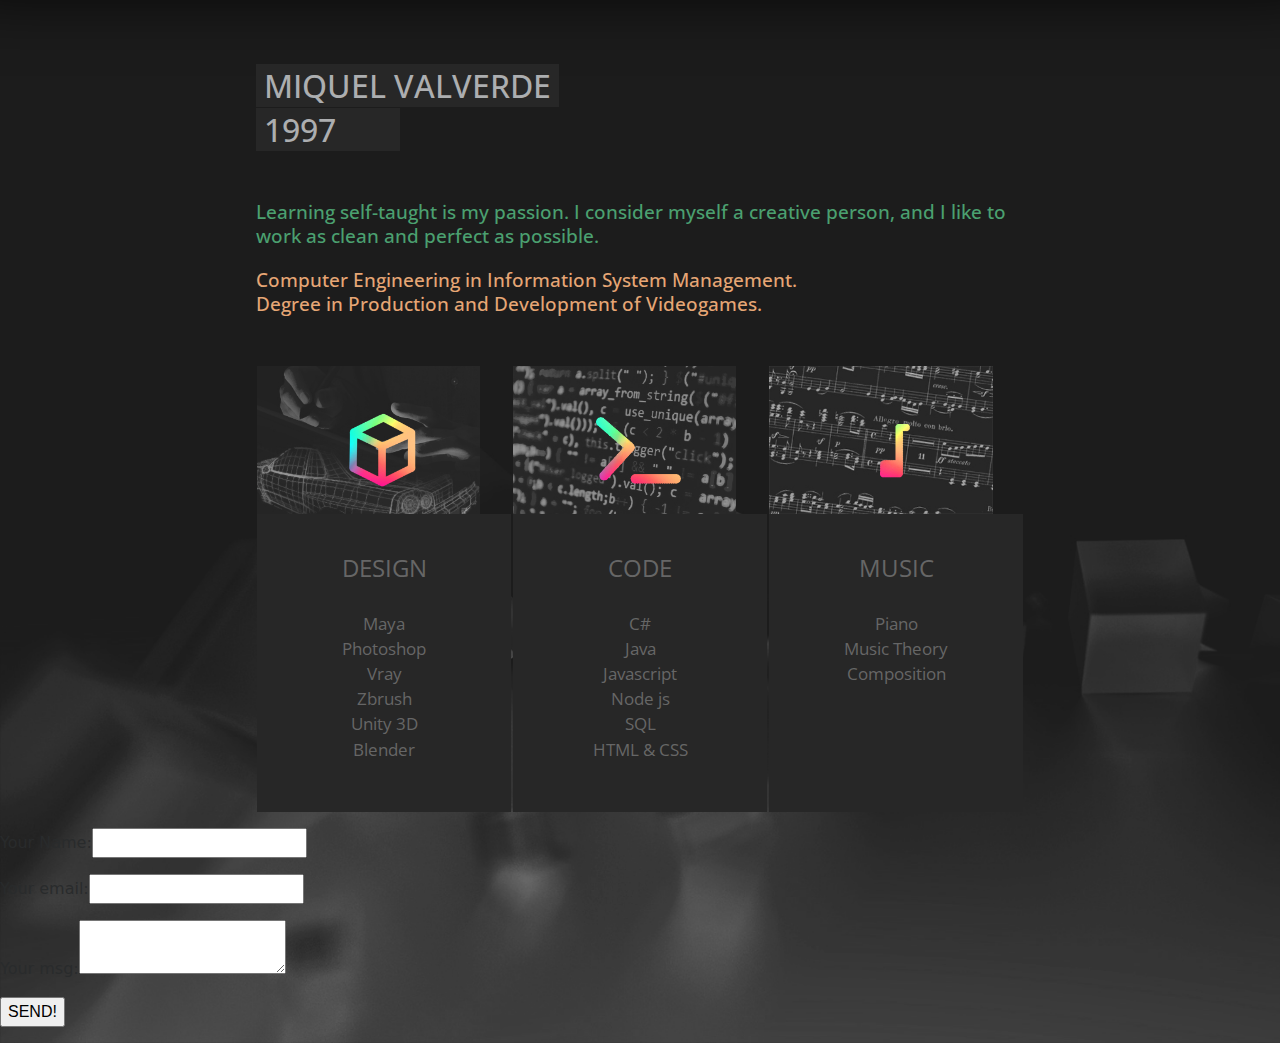
==== index.html @ 0e021feb "v1" ====
<!DOCTYPE html>
<html lang="en">
    <head>
        <meta charset="UTF-8">
        <link href="https://fonts.googleapis.com/css?family=Open+Sans" rel="stylesheet">
        <link rel="stylesheet" type="text/css" href="myCSS/index.css">

        <script src="myJS/index.js" type="text/javascript"></script>

        <meta name="viewport" content="width = device-width, initial-scale = 1.0">
        <link href="css/bootstrap.min.css" rel="stylesheet">
        <script src="js/bootstrap.min.js"></script>

        <div id="crossgrad"></div>

        <title>Miquel Valverde</title>
        <div class="container" style="max-width: 768px; padding-left: 0; margin-top: 60px; color: #acaeb0;">
            <h1><span class="highlighted addspaces" style=" line-height: 125%;  font-size: .8em; font-family: 'Open Sans', sans-serif;"> MIQUEL VALVERDE <br> 1997        </span></h1>
        </div>
        <div class="container" style="max-width: 768px; padding-left: 0; margin-top: 50px; color: #4ba070;">
            <h2 style=" line-height: 125%;  font-size: 1.2em; font-family: 'Open Sans', sans-serif;">Learning self-taught is my passion. I consider myself a creative person, and
                I like to work as clean and perfect as possible.</h2>
        </div>
        <div class="container" style="max-width: 768px; padding-left: 0; margin-top: 20px; color: #e6a675;">
            <h2 style=" line-height: 125%;  font-size: 1.2em; font-family: 'Open Sans', sans-serif;">
                Computer Engineering in Information System Management. </br>
                Degree in Production and Development of Videogames.
            </h2>
        </div>
    </head>
    <body class="p-0 mybg" style="background-color: #464646;" >
        <div class="container" style=" color: #666666; font-size: 1.5em; font-family: 'Open Sans', sans-serif; margin-top: 50px; max-width: 768px">
            <div class="row">
                <div class="col-md-4 col-4 col-sm-4 col-lg-4 col-xl-4 align-self-center p-0">
                    <input type="checkbox" id="design_cb"/>
                    <label for="design_cb" class="design_lbl">
                        <img class="center-block img-fluid side-buffer resp-height"/>
                    </label>
                    <img id="icid" class="center-block img-fluid side-buffer" src="myCSS/myIMG/design_ic2.png" style="position: absolute; top: 0; pointer-events: none;"/>
                    <p id="descriptions" class="text-center side-buffer" style="position: absolute; line-height: normal; color: white; pointer-events: none;">
                        Since I was 12 I always loved design and being creative. That's how I got into the 3D graphics world.
                    </p>
                    <p class="text-center side-buffer top-buffer" style="background-color: #272727;"><br/>DESIGN</p>
                    <p class="text-center top-buffer-fix side-buffer" style="font-size: .7em; background-color: #272727;">
                        </br>
                        Maya</br>
                        Photoshop</br>
                        Vray</br>
                        Zbrush</br>
                        Unity 3D</br>
                        Blender</br>
                        </br></br>
                    </p>
                </div>

                <div class="col-md-4 col-4 col-sm-4 col-lg-4 col-xl-4 align-self-center p-0">
                    <input type="checkbox" id="code_cb"/>
                    <label for="code_cb" class="code_lbl">
                        <img  class="center-block img-fluid side-buffer resp-height"/>
                    </label>
                    <img id="icid" class="center-block img-fluid side-buffer" src="myCSS/myIMG/code_ic2.png" style="position: absolute; top: 0; pointer-events: none;"/>
                    <p id="descriptions" class="text-center side-buffer" style="position: absolute; line-height: normal; color: white; pointer-events: none;">
                        ...Recently 3D graphics wasn't enough to expand my creativity, and I turned to love coding.
                    </p>
                    <p class="text-center side-buffer top-buffer" style="background-color: #272727;"><br/>CODE</p>
                    <p class="text-center top-buffer-fix side-buffer" style="font-size: .7em; background-color: #272727;">
                        </br>
                        C#</br>
                        Java</br>
                        Javascript</br>
                        Node js</br>
                        SQL</br>
                        HTML & CSS</br>
                        </br></br>
                    </p>
                </div>

                <div class="col-md-4 col-4 col-sm-4 col-lg-4 col-xl-4 align-self-center p-0">
                    <input type="checkbox" id="music_cb"/>
                    <label for="music_cb" class="music_lbl">
                        <img  class="center-block img-fluid side-buffer resp-height" />
                    </label>
                    <img id="icid" class="center-block img-fluid side-buffer" src="myCSS/myIMG/music_ic2.png" style="position: absolute; top: 0; pointer-events: none;"/>
                    <p id="descriptions" class="text-center side-buffer " style="position: absolute; line-height: normal; color: white; pointer-events: none;">
                        When I was 10, I studied music theory and I played the piano. I still love it.
                    </p>
                    <p class="text-center side-buffer top-buffer" style="background-color: #272727;"><br/>MUSIC</p>
                    <p class="text-center top-buffer-fix side-buffer" style="font-size: .7em; background-color: #272727;">
                        </br>
                        Piano</br>
                        Music Theory</br>
                        Composition</br>
                        </br>
                        </br>
                        </br>
                        </br></br>
                    </p>
                </div>

            </div>
        </div>
        <div>
            <form action ="myPHP/index.php" method="post" name="mainIndexPHP">
                <p>
                    Your Name:<input name="_name" type="text"/>
                </p>
                <p>
                    Your email:<input name="_email" type="text"/>
                </p>
                <p>
                    Your msg:<textarea name="_msg"></textarea>&nbsp;
                </p>
                <p>
                    <input type="submit" name="_submit" id="_submit" value="SEND!">
                </p>
            </form>
        </div>
    </body>
</html>
---- myCSS/index.css ----
.highlighted{background-color: #272727;}
.addspaces{white-space: pre}
.top-buffer { margin-top:-17px; padding-top: 0; border-top: 0;}
.side-buffer { width: 99%; margin-right: auto; margin-left: auto; display: block;}
.top-buffer-fix {margin-top: -17px;}

.mybg{
    background-size: cover;
    background-image: url("myIMG/mybg.jpg");
}

input[type="checkbox"][id^="music_cb"]{  display: none;  }
input[type="checkbox"][id^="code_cb"]{  display: none;  }
input[type="checkbox"][id^="design_cb"]{  display: none;  }

@-moz-document url-prefix() {
    label.design_lbl img{
        content: url("myIMG/design_bg.jpg");
    }  :checked + label.design_lbl img {
           content: url("myIMG/gradLine_bg.jpg");
       }  :checked ~ #icid {
              display: none;
          }  :hover ~ #icid {
                 animation: popcontent .4s;
             } :checked ~ #descriptions {
                   visibility: visible;
               } #descriptions{
                     visibility: hidden;
                 } #icid{display: none;}
}
@supports (-ms-ime-align:auto) {

    label.design_lbl img{
        content: url("myIMG/design_bg.jpg");
    }  :checked + label.design_lbl img {
           content: url("myIMG/gradLine_bg.jpg");
       }  :checked ~ #icid {
              display: none;
          }  :hover ~ #icid {
                 animation: popcontent .4s;
             } :checked ~ #descriptions {
                   visibility: visible;
               } #descriptions{
                     visibility: hidden;
                 } #icid{display: none;}
}

label.code_lbl img{
    content: url("myIMG/code_bg.jpg");
}  :checked + label.code_lbl img {
       content: url("myIMG/gradLine_bg.jpg");
   }  :checked ~ #icid {
          display: none;
      }  :hover ~ #icid {
             animation: popcontent .4s;
         } :checked ~ #descriptions {
               visibility: visible;
           } #descriptions{
                 visibility: hidden;
             } #icid{transform: scale(.8,.8);}
label.design_lbl img{
    content: url("myIMG/design_bg.jpg");
}  :checked + label.design_lbl img {
       content: url("myIMG/gradLine_bg.jpg");
   }  :checked ~ #icid {
          display: none;
      }  :hover ~ #icid {
             animation: popcontent .4s;
         } :checked ~ #descriptions {
               visibility: visible;
           } #descriptions{
                 visibility: hidden;
             }
label.music_lbl img {
    content: url("myIMG/music_bg.jpg");
}  :checked + label.music_lbl img {
       content: url("myIMG/gradLine_bg.jpg");
   }  :checked ~ #icid {
          display: none;
      }  :hover ~ #icid {
             animation: popcontent .4s;
         } :checked ~ #descriptions {
               visibility: visible;
           } #descriptions{
                 visibility: hidden;
             }

/* xs < 768 */
@media screen and (max-width: 767px) {
    #descriptions {
        font-size: .55em;
        top: 2%;
    }
    .resp-height{
        max-height:150px;
    }
}
/* sm */
@media screen and (min-width: 768px) {
    #descriptions {
        font-size: .8em;
        top: 4%;
    }
    .resp-height{
        max-height:150px;
    }
}
/* md */
@media screen and (min-width: 992px) {
    #descriptions {
        font-size: .8em;
        top: 4%;
    }
    .resp-height{
        max-height:150px;
    }
}
/* lg */
@media screen and (min-width: 1200px) {
    #descriptions {
        font-size: .8em;
        top: 4%;
    }
    .resp-height{
        max-height:150px;
    }
}


@keyframes popcontent {
    0%, 20%, 60%, 100% {
        -webkit-transform: scale(.8);
        transform: scale(.8);
    }
    40% {
        -webkit-transform: scale(1);
        transform: scale(1);
    }
    80% {
        -webkit-transform: scale(.9);
        transform: scale(.9);
    }
}

#crossgrad{
    width: 100%;
    margin-left: auto;
    margin-right: auto;
    height:2px;
    position: relative;
    top: -65px;
    box-shadow: 0 0 75px 50px black;
}
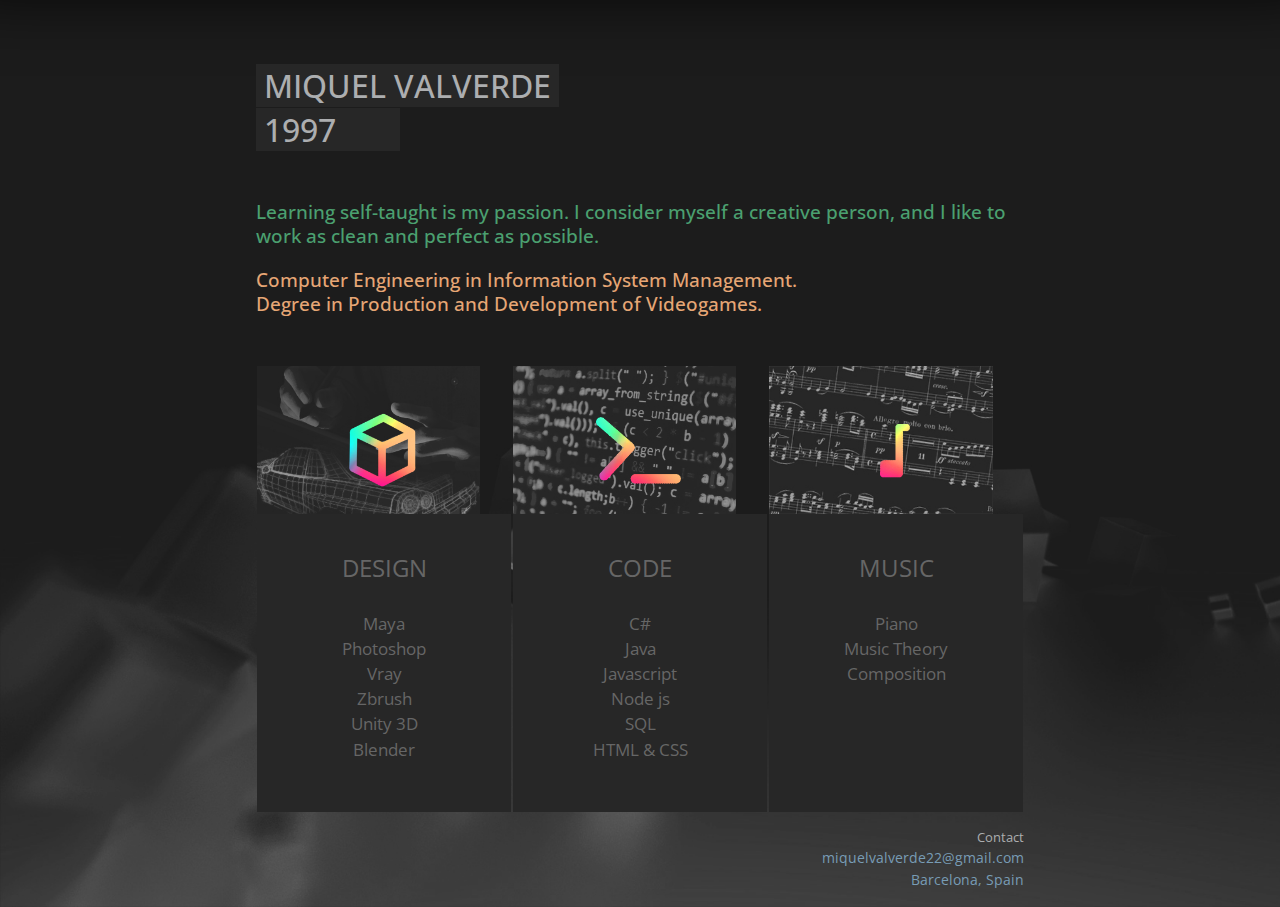
==== commit b6ad6afc: "v2" ====
--- a/index.html
+++ b/index.html
@@ -5,7 +5,7 @@
         <link href="https://fonts.googleapis.com/css?family=Open+Sans" rel="stylesheet">
         <link rel="stylesheet" type="text/css" href="myCSS/index.css">
 
-        <script src="myJS/index.js" type="text/javascript"></script>
+        <script src="myJS/mainIndexJS.js" type="text/javascript"></script>
 
         <meta name="viewport" content="width = device-width, initial-scale = 1.0">
         <link href="css/bootstrap.min.css" rel="stylesheet">
@@ -31,7 +31,7 @@
     <body class="p-0 mybg" style="background-color: #464646;" >
         <div class="container" style=" color: #666666; font-size: 1.5em; font-family: 'Open Sans', sans-serif; margin-top: 50px; max-width: 768px">
             <div class="row">
-                <div class="col-md-4 col-4 col-sm-4 col-lg-4 col-xl-4 align-self-center p-0">
+                <div class="col-md-4 col-4 col-sm-4 col-lg-4 col-xl-4 align-self-center p-0" id="myhov">
                     <input type="checkbox" id="design_cb"/>
                     <label for="design_cb" class="design_lbl">
                         <img class="center-block img-fluid side-buffer resp-height"/>
@@ -53,7 +53,7 @@
                     </p>
                 </div>
 
-                <div class="col-md-4 col-4 col-sm-4 col-lg-4 col-xl-4 align-self-center p-0">
+                <div class="col-md-4 col-4 col-sm-4 col-lg-4 col-xl-4 align-self-center p-0" id="myhov">
                     <input type="checkbox" id="code_cb"/>
                     <label for="code_cb" class="code_lbl">
                         <img  class="center-block img-fluid side-buffer resp-height"/>
@@ -62,7 +62,7 @@
                     <p id="descriptions" class="text-center side-buffer" style="position: absolute; line-height: normal; color: white; pointer-events: none;">
                         ...Recently 3D graphics wasn't enough to expand my creativity, and I turned to love coding.
                     </p>
-                    <p class="text-center side-buffer top-buffer" style="background-color: #272727;"><br/>CODE</p>
+                    <p class="text-center side-buffer top-buffer" style="background-color: #272727;" ><br/>CODE</p>
                     <p class="text-center top-buffer-fix side-buffer" style="font-size: .7em; background-color: #272727;">
                         </br>
                         C#</br>
@@ -75,7 +75,7 @@
                     </p>
                 </div>
 
-                <div class="col-md-4 col-4 col-sm-4 col-lg-4 col-xl-4 align-self-center p-0">
+                <div class="col-md-4 col-4 col-sm-4 col-lg-4 col-xl-4 align-self-center p-0" id="myhov">
                     <input type="checkbox" id="music_cb"/>
                     <label for="music_cb" class="music_lbl">
                         <img  class="center-block img-fluid side-buffer resp-height" />
@@ -96,24 +96,19 @@
                         </br></br>
                     </p>
                 </div>
-
             </div>
         </div>
-        <div>
-            <form action ="myPHP/index.php" method="post" name="mainIndexPHP">
-                <p>
-                    Your Name:<input name="_name" type="text"/>
-                </p>
-                <p>
-                    Your email:<input name="_email" type="text"/>
-                </p>
-                <p>
-                    Your msg:<textarea name="_msg"></textarea>&nbsp;
-                </p>
-                <p>
-                    <input type="submit" name="_submit" id="_submit" value="SEND!">
-                </p>
-            </form>
+
+        <div class="container" style=" font-family: 'Open Sans', sans-serif; max-width: 768px;;
+">
+            <div class="row">
+                <div class="col-md-12 col-12 col-sm-12 col-lg-12 col-xl-12 p-0" id="myhov">
+                    <p class="text-right" style="  font-size: .8em;  margin-bottom: 0px; color: #acaeb0;">Contact</p>
+                    <p class="text-right" style=" font-size: .9em;  color: #789cb5;">miquelvalverde22@gmail.com</br>Barcelona, Spain</p>
+
+                </div>
+            </div>
         </div>
+
     </body>
 </html>--- a/myCSS/index.css
+++ b/myCSS/index.css
@@ -3,10 +3,13 @@
 .top-buffer { margin-top:-17px; padding-top: 0; border-top: 0;}
 .side-buffer { width: 99%; margin-right: auto; margin-left: auto; display: block;}
 .top-buffer-fix {margin-top: -17px;}
+#myhov:hover{filter: brightness(1.1);}
 
 .mybg{
     background-size: cover;
     background-image: url("myIMG/mybg.jpg");
+    /*box-shadow: 0 0 8px 8px #1d1e1f inset;*/
+
 }
 
 input[type="checkbox"][id^="music_cb"]{  display: none;  }
@@ -88,7 +91,7 @@
 /* xs < 768 */
 @media screen and (max-width: 767px) {
     #descriptions {
-        font-size: .55em;
+        font-size: .40em;
         top: 2%;
     }
     .resp-height{
@@ -99,7 +102,7 @@
 @media screen and (min-width: 768px) {
     #descriptions {
         font-size: .8em;
-        top: 4%;
+        top: 0;
     }
     .resp-height{
         max-height:150px;
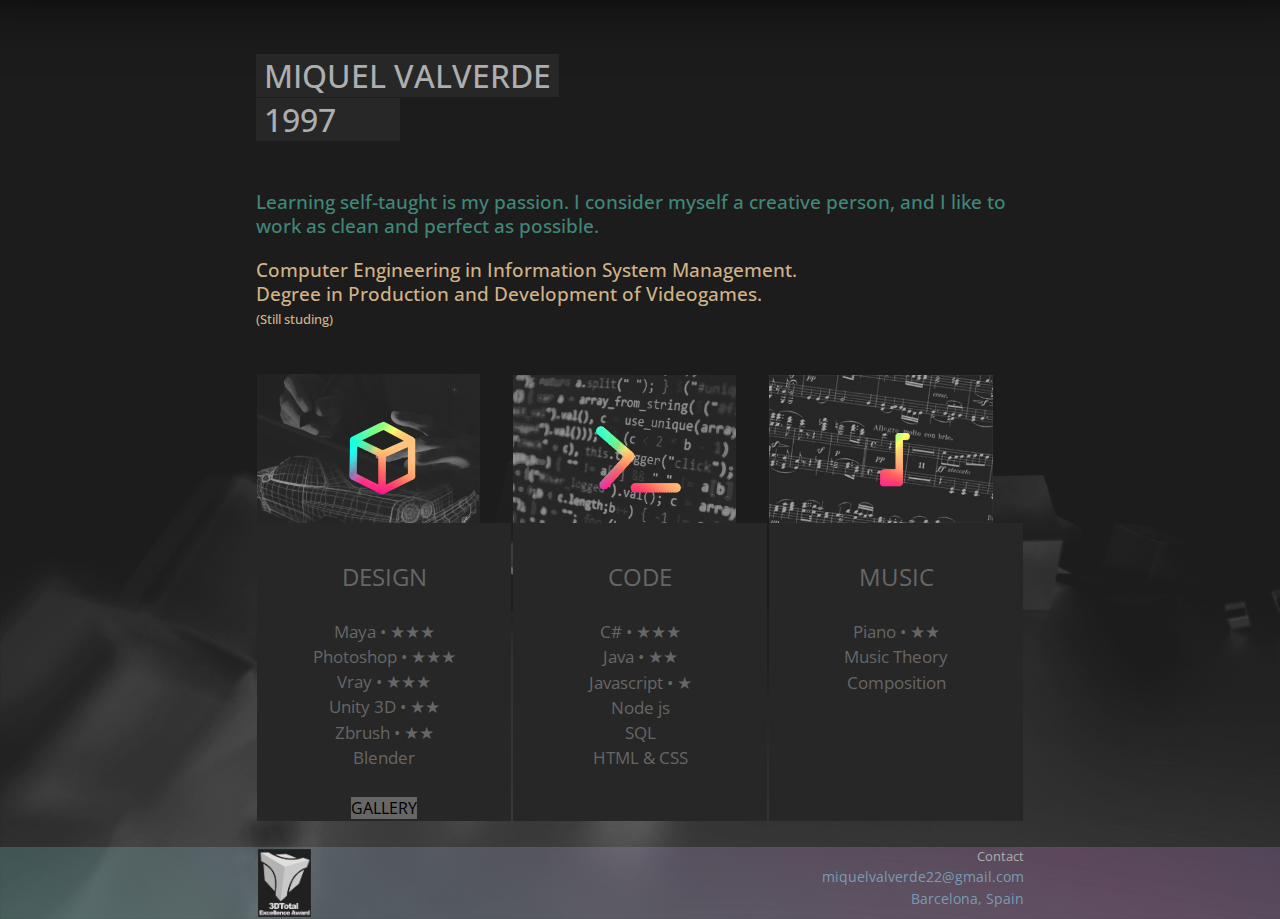
==== commit a74b3eb4: "v3" ====
--- a/index.html
+++ b/index.html
@@ -14,18 +14,21 @@
         <div id="crossgrad"></div>
 
         <title>Miquel Valverde</title>
-        <div class="container" style="max-width: 768px; padding-left: 0; margin-top: 60px; color: #acaeb0;">
+        <div class="container" style="max-width: 768px; padding-left: 0; margin-top: 50px; color: #acaeb0;">
             <h1><span class="highlighted addspaces" style=" line-height: 125%;  font-size: .8em; font-family: 'Open Sans', sans-serif;"> MIQUEL VALVERDE <br> 1997        </span></h1>
         </div>
-        <div class="container" style="max-width: 768px; padding-left: 0; margin-top: 50px; color: #4ba070;">
+        <div class="container" style="max-width: 768px; padding-left: 0; margin-top: 50px; color: #418778;">
             <h2 style=" line-height: 125%;  font-size: 1.2em; font-family: 'Open Sans', sans-serif;">Learning self-taught is my passion. I consider myself a creative person, and
                 I like to work as clean and perfect as possible.</h2>
         </div>
-        <div class="container" style="max-width: 768px; padding-left: 0; margin-top: 20px; color: #e6a675;">
+        <div class="container" style="max-width: 768px; padding-left: 0; margin-top: 20px; color: #d2b288;">
             <h2 style=" line-height: 125%;  font-size: 1.2em; font-family: 'Open Sans', sans-serif;">
                 Computer Engineering in Information System Management. </br>
                 Degree in Production and Development of Videogames.
             </h2>
+            <h3 style=" line-height: 80%;  font-size: .8em; font-family: 'Open Sans', sans-serif;">
+                (Still studing)
+            </h3>
         </div>
     </head>
     <body class="p-0 mybg" style="background-color: #464646;" >
@@ -41,15 +44,17 @@
                         Since I was 12 I always loved design and being creative. That's how I got into the 3D graphics world.
                     </p>
                     <p class="text-center side-buffer top-buffer" style="background-color: #272727;"><br/>DESIGN</p>
-                    <p class="text-center top-buffer-fix side-buffer" style="font-size: .7em; background-color: #272727;">
+                    <p class="text-center top-buffer-fix side-buffer knowledge" style="background-color: #272727;">
                         </br>
-                        Maya</br>
-                        Photoshop</br>
-                        Vray</br>
-                        Zbrush</br>
-                        Unity 3D</br>
+                        Maya &#8226 &#9733&#9733&#9733</br>
+                        Photoshop &#8226 &#9733&#9733&#9733</br>
+                        Vray &#8226 &#9733&#9733&#9733</br>
+                        Unity 3D &#8226 &#9733&#9733</br>
+                        Zbrush &#8226 &#9733&#9733</br>
                         Blender</br>
-                        </br></br>
+                        </br>
+                        <a href="gallery.html" style="font-size: 95%; color: black; background-color: #666666;">GALLERY</a>
+
                     </p>
                 </div>
 
@@ -63,11 +68,11 @@
                         ...Recently 3D graphics wasn't enough to expand my creativity, and I turned to love coding.
                     </p>
                     <p class="text-center side-buffer top-buffer" style="background-color: #272727;" ><br/>CODE</p>
-                    <p class="text-center top-buffer-fix side-buffer" style="font-size: .7em; background-color: #272727;">
+                    <p class="text-center top-buffer-fix side-buffer knowledge" style=" background-color: #272727;">
                         </br>
-                        C#</br>
-                        Java</br>
-                        Javascript</br>
+                        C# &#8226 &#9733&#9733&#9733</br>
+                        Java &#8226 &#9733&#9733</br>
+                        Javascript &#8226 &#9733</br>
                         Node js</br>
                         SQL</br>
                         HTML & CSS</br>
@@ -85,9 +90,9 @@
                         When I was 10, I studied music theory and I played the piano. I still love it.
                     </p>
                     <p class="text-center side-buffer top-buffer" style="background-color: #272727;"><br/>MUSIC</p>
-                    <p class="text-center top-buffer-fix side-buffer" style="font-size: .7em; background-color: #272727;">
+                    <p class="text-center top-buffer-fix side-buffer knowledge" style=" background-color: #272727;">
                         </br>
-                        Piano</br>
+                        Piano &#8226 &#9733&#9733</br>
                         Music Theory</br>
                         Composition</br>
                         </br>
@@ -99,16 +104,16 @@
             </div>
         </div>
 
-        <div class="container" style=" font-family: 'Open Sans', sans-serif; max-width: 768px;;
-">
-            <div class="row">
-                <div class="col-md-12 col-12 col-sm-12 col-lg-12 col-xl-12 p-0" id="myhov">
-                    <p class="text-right" style="  font-size: .8em;  margin-bottom: 0px; color: #acaeb0;">Contact</p>
-                    <p class="text-right" style=" font-size: .9em;  color: #789cb5;">miquelvalverde22@gmail.com</br>Barcelona, Spain</p>
-
+        <div class="container " style=" font-family: 'Open Sans', sans-serif; width: 100%;" id="contactSS">
+            <div class="container " style="max-width: 768px; padding: 0; margin-top: 10px; color: #acaeb0;overflow:auto;">
+                <div  style="float: right;">
+                    <p  style=" font-size: .8em; margin-bottom: 0px;  color: #acaeb0;" class="text-right">Contact</p>
+                    <p  style=" font-size: .9em; margin-bottom: 0px;  color: #789cb5;" class="text-right">miquelvalverde22@gmail.com</br>Barcelona, Spain</p>
                 </div>
+                <a href="https://www.3dtotal.com/galleries/image/Fantasy/6763-sunny-takeoff-by-miquel-valverde-space-rocket-trail-orange-sky" target="_blank">
+                    <img src="myCSS/myIMG/exellenceAwardMiquel.jpg" style="float: left; height: 68px; margin: 2px; filter: contrast(75%);"/>
+                </a>
             </div>
         </div>
-
     </body>
 </html>--- a/myCSS/index.css
+++ b/myCSS/index.css
@@ -5,11 +5,42 @@
 .top-buffer-fix {margin-top: -17px;}
 #myhov:hover{filter: brightness(1.1);}
 
+
+.gal{
+    height: 60px;
+    overflow: hidden;
+}
+
+
 .mybg{
     background-size: cover;
     background-image: url("myIMG/mybg.jpg");
-    /*box-shadow: 0 0 8px 8px #1d1e1f inset;*/
-
+}
+
+#contactSS{
+    /*background: -webkit-linear-gradient(45deg,rgba(255, 0, 234, 0.07),rgba(90, 169, 212, 0.08));*/
+    background: linear-gradient(45deg, rgba(78, 198, 166, 0.3), rgba(209, 127, 210, 0.25),rgba(26, 178, 234, 0.2));
+    background-size: 200% 600%;
+
+    -webkit-animation: contactGrad 5s ease infinite;
+    -moz-animation: contactGrad 5s ease infinite;
+    animation: contactGrad 5s ease infinite;
+}
+
+@-webkit-keyframes contactGrad {
+    0%{background-position:0% 50%}
+    50%{background-position:100% 50%}
+    100%{background-position:0% 50%}
+}
+@-moz-keyframes contactGrad {
+    0%{background-position:0% 50%}
+    50%{background-position:100% 50%}
+    100%{background-position:0% 50%}
+}
+@keyframes contactGrad {
+    0%{background-position:0% 50%}
+    50%{background-position:100% 50%}
+    100%{background-position:0% 50%}
 }
 
 input[type="checkbox"][id^="music_cb"]{  display: none;  }
@@ -52,6 +83,7 @@
     content: url("myIMG/code_bg.jpg");
 }  :checked + label.code_lbl img {
        content: url("myIMG/gradLine_bg.jpg");
+       filter: contrast(1.2);
    }  :checked ~ #icid {
           display: none;
       }  :hover ~ #icid {
@@ -65,6 +97,7 @@
     content: url("myIMG/design_bg.jpg");
 }  :checked + label.design_lbl img {
        content: url("myIMG/gradLine_bg.jpg");
+       filter: contrast(1.2);
    }  :checked ~ #icid {
           display: none;
       }  :hover ~ #icid {
@@ -78,6 +111,7 @@
     content: url("myIMG/music_bg.jpg");
 }  :checked + label.music_lbl img {
        content: url("myIMG/gradLine_bg.jpg");
+       filter: contrast(1.2);
    }  :checked ~ #icid {
           display: none;
       }  :hover ~ #icid {
@@ -97,35 +131,47 @@
     .resp-height{
         max-height:150px;
     }
+    .knowledge{
+        font-size: .5em;
+    }
 }
 /* sm */
 @media screen and (min-width: 768px) {
     #descriptions {
-        font-size: .8em;
+        font-size: .75em;
         top: 0;
     }
     .resp-height{
         max-height:150px;
+    }
+    .knowledge{
+        font-size: .6em;
     }
 }
 /* md */
 @media screen and (min-width: 992px) {
     #descriptions {
-        font-size: .8em;
+        font-size: .75em;
         top: 4%;
     }
     .resp-height{
         max-height:150px;
+    }
+    .knowledge{
+        font-size: .7em;
     }
 }
 /* lg */
 @media screen and (min-width: 1200px) {
     #descriptions {
-        font-size: .8em;
+        font-size: .7em;
         top: 4%;
     }
     .resp-height{
         max-height:150px;
+    }
+    .knowledge{
+        font-size: .7em;
     }
 }
 
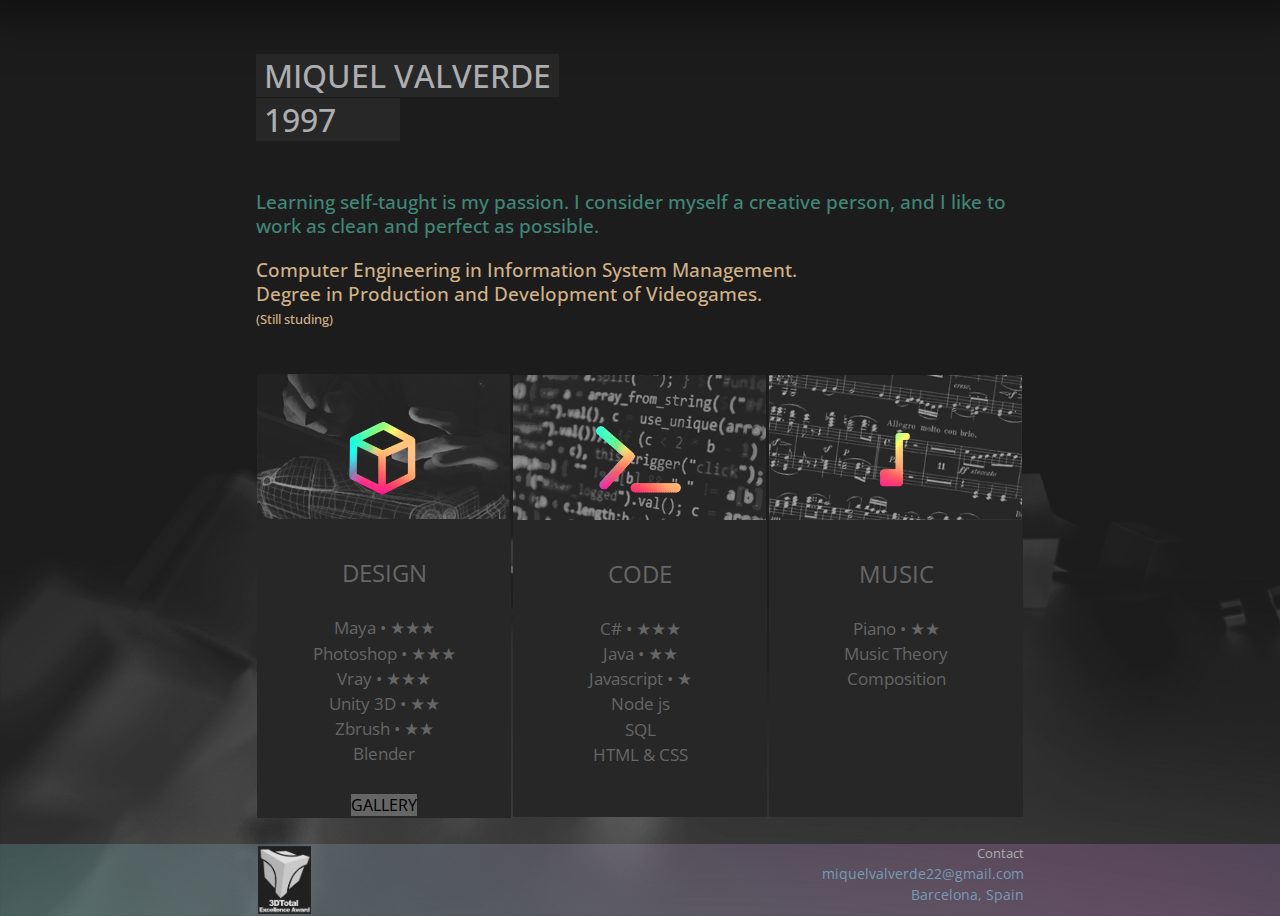
==== commit 80924cb7: "v4" ====
--- a/index.html
+++ b/index.html
@@ -4,6 +4,7 @@
         <meta charset="UTF-8">
         <link href="https://fonts.googleapis.com/css?family=Open+Sans" rel="stylesheet">
         <link rel="stylesheet" type="text/css" href="myCSS/index.css">
+        <link rel="stylesheet" type="text/css" href="myCSS/gallery.css">
 
         <script src="myJS/mainIndexJS.js" type="text/javascript"></script>
 
@@ -36,8 +37,8 @@
             <div class="row">
                 <div class="col-md-4 col-4 col-sm-4 col-lg-4 col-xl-4 align-self-center p-0" id="myhov">
                     <input type="checkbox" id="design_cb"/>
-                    <label for="design_cb" class="design_lbl">
-                        <img class="center-block img-fluid side-buffer resp-height"/>
+                    <label for="design_cb" class="design_lbl gal-buffer-ind gal-crop-ind">
+                        <img class="center-block img-fluid gal-buffer-ind" src="" style="padding: 100%; padding-bottom: 0; margin-bottom: -39.25%; border-bottom: 0;"/>
                     </label>
                     <img id="icid" class="center-block img-fluid side-buffer" src="myCSS/myIMG/design_ic2.png" style="position: absolute; top: 0; pointer-events: none;"/>
                     <p id="descriptions" class="text-center side-buffer" style="position: absolute; line-height: normal; color: white; pointer-events: none;">
@@ -58,10 +59,10 @@
                     </p>
                 </div>
 
-                <div class="col-md-4 col-4 col-sm-4 col-lg-4 col-xl-4 align-self-center p-0" id="myhov">
+                <div class="col-md-4 col-4 col-sm-4 col-lg-4 col-xl-4 align-self-center p-0" id="myhov" >
                     <input type="checkbox" id="code_cb"/>
-                    <label for="code_cb" class="code_lbl">
-                        <img  class="center-block img-fluid side-buffer resp-height"/>
+                    <label for="code_cb" class="code_lbl gal-buffer-ind gal-crop-ind">
+                        <img class="center-block img-fluid gal-buffer-ind" src="" style="padding: 100%; padding-bottom: 0; margin-bottom: -39.25%; border-bottom: 0;"/>
                     </label>
                     <img id="icid" class="center-block img-fluid side-buffer" src="myCSS/myIMG/code_ic2.png" style="position: absolute; top: 0; pointer-events: none;"/>
                     <p id="descriptions" class="text-center side-buffer" style="position: absolute; line-height: normal; color: white; pointer-events: none;">
@@ -82,8 +83,8 @@
 
                 <div class="col-md-4 col-4 col-sm-4 col-lg-4 col-xl-4 align-self-center p-0" id="myhov">
                     <input type="checkbox" id="music_cb"/>
-                    <label for="music_cb" class="music_lbl">
-                        <img  class="center-block img-fluid side-buffer resp-height" />
+                    <label for="music_cb" class="music_lbl gal-buffer-ind gal-crop-ind">
+                        <img class="center-block img-fluid gal-buffer-ind" src="" style="padding: 100%; padding-bottom: 0; margin-bottom: -39.25%; border-bottom: 0;"/>
                     </label>
                     <img id="icid" class="center-block img-fluid side-buffer" src="myCSS/myIMG/music_ic2.png" style="position: absolute; top: 0; pointer-events: none;"/>
                     <p id="descriptions" class="text-center side-buffer " style="position: absolute; line-height: normal; color: white; pointer-events: none;">
--- a/myCSS/index.css
+++ b/myCSS/index.css
@@ -47,43 +47,23 @@
 input[type="checkbox"][id^="code_cb"]{  display: none;  }
 input[type="checkbox"][id^="design_cb"]{  display: none;  }
 
-@-moz-document url-prefix() {
-    label.design_lbl img{
-        content: url("myIMG/design_bg.jpg");
-    }  :checked + label.design_lbl img {
-           content: url("myIMG/gradLine_bg.jpg");
-       }  :checked ~ #icid {
-              display: none;
-          }  :hover ~ #icid {
-                 animation: popcontent .4s;
-             } :checked ~ #descriptions {
-                   visibility: visible;
-               } #descriptions{
-                     visibility: hidden;
-                 } #icid{display: none;}
-}
-@supports (-ms-ime-align:auto) {
 
-    label.design_lbl img{
-        content: url("myIMG/design_bg.jpg");
-    }  :checked + label.design_lbl img {
-           content: url("myIMG/gradLine_bg.jpg");
-       }  :checked ~ #icid {
-              display: none;
-          }  :hover ~ #icid {
-                 animation: popcontent .4s;
-             } :checked ~ #descriptions {
-                   visibility: visible;
-               } #descriptions{
-                     visibility: hidden;
-                 } #icid{display: none;}
-}
+.gal-buffer-ind { width: 99%;  margin-right: auto; margin-left: auto; display: block; max-height: 171px;}
+.gal-crop-ind { overflow: hidden; }
 
 label.code_lbl img{
-    content: url("myIMG/code_bg.jpg");
+   background: url("myIMG/code_bg.jpg");
+   background-size: 50%;
+    background-repeat: no-repeat;
+    height: 50px;
+
 }  :checked + label.code_lbl img {
-       content: url("myIMG/gradLine_bg.jpg");
+       background: url("myIMG/gradLine_bg.jpg");
+       background-size: 50%;
+       background-repeat: no-repeat;
        filter: contrast(1.2);
+       height: 50px;
+
    }  :checked ~ #icid {
           display: none;
       }  :hover ~ #icid {
@@ -94,10 +74,18 @@
                  visibility: hidden;
              } #icid{transform: scale(.8,.8);}
 label.design_lbl img{
-    content: url("myIMG/design_bg.jpg");
+    background: url("myIMG/design_bg.jpg");
+    background-size: 50%;
+    background-repeat: no-repeat;
+    height: 50px;
+
 }  :checked + label.design_lbl img {
-       content: url("myIMG/gradLine_bg.jpg");
+       background: url("myIMG/gradLine_bg.jpg");
+       background-size: 50%;
+       background-repeat: no-repeat;
        filter: contrast(1.2);
+       height: 50px;
+
    }  :checked ~ #icid {
           display: none;
       }  :hover ~ #icid {
@@ -108,10 +96,18 @@
                  visibility: hidden;
              }
 label.music_lbl img {
-    content: url("myIMG/music_bg.jpg");
+    background: url("myIMG/music_bg.jpg");
+    background-size: 50%;
+    background-repeat: no-repeat;
+    height: 50px;
+
 }  :checked + label.music_lbl img {
-       content: url("myIMG/gradLine_bg.jpg");
+       background: url("myIMG/gradLine_bg.jpg");
+       background-size: 50%;
+       background-repeat: no-repeat;
        filter: contrast(1.2);
+       height: 50px;
+
    }  :checked ~ #icid {
           display: none;
       }  :hover ~ #icid {
--- a/myCSS/gallery.css
+++ b/myCSS/gallery.css
@@ -0,0 +1,82 @@
+
+img {  cursor: zoom-in;  }
+
+.gal-buffer { width: 99%; margin-right: auto; margin-left: auto; display: block; }
+.gal-crop{  height: 100px;  overflow: hidden; }
+
+
+.button {
+    font-size: 1em;
+    padding: 10px;
+    color: #fff;
+    text-decoration: none;
+    cursor: pointer;
+    transition: all 0.3s ease-out;
+}
+.button:hover {
+    background: #06D85F;
+}
+.overlay {
+    position: fixed;
+    top: 0;
+    bottom: 0;
+    left: 0;
+    right: 0;
+    background: rgba(0, 0, 0, 0.7);
+    transition: opacity 500ms;
+    visibility: hidden;
+    opacity: 0;
+}
+.overlay:target {
+    visibility: visible;
+    opacity: 1;
+}
+.popup {
+    margin: 50px auto;
+    padding: 10px;
+    background: rgba(0,0,0,.5);
+    border-radius: 4px;
+    width: 50%;
+    transition: all 5s ease-in-out;
+}
+.popup h2 {
+    margin-top: 0;
+    color: #333;
+    font-family: Tahoma, Arial, sans-serif;
+}
+.popup .close {
+    position: absolute;
+    top: 20px;
+    right: 30px;
+    transition: all 200ms;
+    font-size: 30px;
+    font-weight: bold;
+    text-decoration: none;
+    color: #333;
+}
+.popup {
+  /*  margin: 70px auto;
+    padding: 20px;
+    border-radius: 5px;
+    width: 30%;
+    position: relative;
+    transition: all 5s ease-in-out;
+    background-color: rgba(0,0,0,.5);*/
+}
+.popup .close {
+    /*position: absolute;
+    top: 20px;
+    right: 30px;
+    transition: all 200ms;
+    font-size: 30px;
+    font-weight: bold;
+    text-decoration: none;
+    color: #333;*/
+}
+.popup .close:hover {
+    color: orange;
+}
+.popup .content {
+    max-height: 30%;
+    overflow: auto;
+}
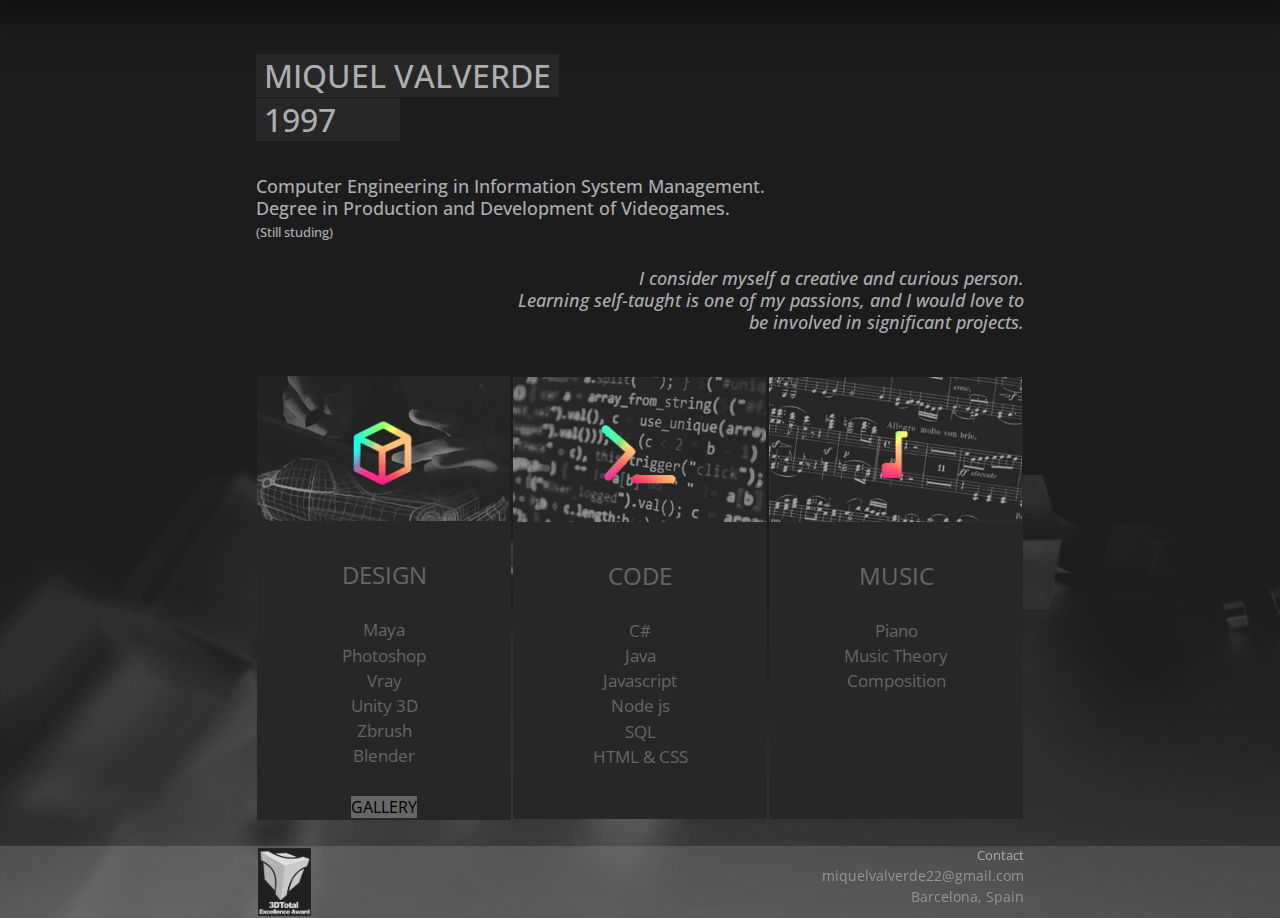
==== commit 38068534: "v5" ====
--- a/index.html
+++ b/index.html
@@ -2,7 +2,7 @@
 <html lang="en">
     <head>
         <meta charset="UTF-8">
-        <link href="https://fonts.googleapis.com/css?family=Open+Sans" rel="stylesheet">
+        <link href="https://fonts.googleapis.com/css?family=Open+Sans:300|Roboto" rel="stylesheet">
         <link rel="stylesheet" type="text/css" href="myCSS/index.css">
         <link rel="stylesheet" type="text/css" href="myCSS/gallery.css">
 
@@ -15,43 +15,52 @@
         <div id="crossgrad"></div>
 
         <title>Miquel Valverde</title>
+
         <div class="container" style="max-width: 768px; padding-left: 0; margin-top: 50px; color: #acaeb0;">
-            <h1><span class="highlighted addspaces" style=" line-height: 125%;  font-size: .8em; font-family: 'Open Sans', sans-serif;"> MIQUEL VALVERDE <br> 1997        </span></h1>
+            <h1><span class="highlighted addspaces" style=" line-height: 125%;  font-size: .8em; font-family: 'Open Sans', sans-serif; "> MIQUEL VALVERDE <br> 1997        </span></h1>
         </div>
-        <div class="container" style="max-width: 768px; padding-left: 0; margin-top: 50px; color: #418778;">
-            <h2 style=" line-height: 125%;  font-size: 1.2em; font-family: 'Open Sans', sans-serif;">Learning self-taught is my passion. I consider myself a creative person, and
-                I like to work as clean and perfect as possible.</h2>
-        </div>
-        <div class="container" style="max-width: 768px; padding-left: 0; margin-top: 20px; color: #d2b288;">
-            <h2 style=" line-height: 125%;  font-size: 1.2em; font-family: 'Open Sans', sans-serif;">
-                Computer Engineering in Information System Management. </br>
-                Degree in Production and Development of Videogames.
-            </h2>
-            <h3 style=" line-height: 80%;  font-size: .8em; font-family: 'Open Sans', sans-serif;">
-                (Still studing)
-            </h3>
+
+        <div class="container" style="margin-top: 35px; max-width: 768px; color: #acaeb0;">
+            <div class="row">
+                <div class="col-md-8  col-sm-8 col-lg-8 col-xl-8 p-0" style="">
+                    <h2 style=" line-height: 125%;  font-size: 1.1em; font-family: 'Open Sans', sans-serif;">
+                        Computer Engineering in Information System Management. </br>
+                        Degree in Production and Development of Videogames.
+                    </h2>
+                    <h3 style=" line-height: 80%;  font-size: .8em; font-family: 'Open Sans', sans-serif; margin-bottom: 30px;">
+                        (Still studing)
+                    </h3>
+                </div>
+                <div class="col-md-4  col-sm-4 col-lg-4 col-xl-4 p-0"></div>
+                <div class="col-md-4  col-sm-4 col-lg-4 col-xl-4 p-0"></div>
+                <div class="col-md-8  col-sm-8 col-lg-8 col-xl-8 p-0" style="text-align: right;">
+                    <h2 style="text-align: right; line-height: 125%;  font-size: 1.1em; font-family: 'Open Sans', sans-serif; font-style: italic;">I consider myself a creative and curious person.<br/>
+                        Learning self-taught is one of my passions,
+                        and I would love to be involved in significant projects.</h2>
+                </div>
+            </div>
         </div>
     </head>
     <body class="p-0 mybg" style="background-color: #464646;" >
-        <div class="container" style=" color: #666666; font-size: 1.5em; font-family: 'Open Sans', sans-serif; margin-top: 50px; max-width: 768px">
+        <div class="container" style=" color: #666666; font-size: 1.5em; font-family: 'Open Sans', sans-serif; margin-top: 35px; max-width: 768px">
             <div class="row">
                 <div class="col-md-4 col-4 col-sm-4 col-lg-4 col-xl-4 align-self-center p-0" id="myhov">
                     <input type="checkbox" id="design_cb"/>
                     <label for="design_cb" class="design_lbl gal-buffer-ind gal-crop-ind">
                         <img class="center-block img-fluid gal-buffer-ind" src="" style="padding: 100%; padding-bottom: 0; margin-bottom: -39.25%; border-bottom: 0;"/>
                     </label>
-                    <img id="icid" class="center-block img-fluid side-buffer" src="myCSS/myIMG/design_ic2.png" style="position: absolute; top: 0; pointer-events: none;"/>
+                    <img id="icid" class="center-block img-fluid side-buffer" src="myCSS/myIMG/design_ic2.png" style="position: absolute; transform: scale(.7) translateY(-10px); top: 0; pointer-events: none;"/>
                     <p id="descriptions" class="text-center side-buffer" style="position: absolute; line-height: normal; color: white; pointer-events: none;">
                         Since I was 12 I always loved design and being creative. That's how I got into the 3D graphics world.
                     </p>
                     <p class="text-center side-buffer top-buffer" style="background-color: #272727;"><br/>DESIGN</p>
                     <p class="text-center top-buffer-fix side-buffer knowledge" style="background-color: #272727;">
                         </br>
-                        Maya &#8226 &#9733&#9733&#9733</br>
-                        Photoshop &#8226 &#9733&#9733&#9733</br>
-                        Vray &#8226 &#9733&#9733&#9733</br>
-                        Unity 3D &#8226 &#9733&#9733</br>
-                        Zbrush &#8226 &#9733&#9733</br>
+                        Maya</br>
+                        Photoshop</br>
+                        Vray</br>
+                        Unity 3D </br>
+                        Zbrush</br>
                         Blender</br>
                         </br>
                         <a href="gallery.html" style="font-size: 95%; color: black; background-color: #666666;">GALLERY</a>
@@ -64,16 +73,16 @@
                     <label for="code_cb" class="code_lbl gal-buffer-ind gal-crop-ind">
                         <img class="center-block img-fluid gal-buffer-ind" src="" style="padding: 100%; padding-bottom: 0; margin-bottom: -39.25%; border-bottom: 0;"/>
                     </label>
-                    <img id="icid" class="center-block img-fluid side-buffer" src="myCSS/myIMG/code_ic2.png" style="position: absolute; top: 0; pointer-events: none;"/>
+                    <img id="icid" class="center-block img-fluid side-buffer" src="myCSS/myIMG/code_ic2.png" style="position: absolute; transform: scale(.7) translateY(-10px); top: 0; pointer-events: none;"/>
                     <p id="descriptions" class="text-center side-buffer" style="position: absolute; line-height: normal; color: white; pointer-events: none;">
                         ...Recently 3D graphics wasn't enough to expand my creativity, and I turned to love coding.
                     </p>
                     <p class="text-center side-buffer top-buffer" style="background-color: #272727;" ><br/>CODE</p>
                     <p class="text-center top-buffer-fix side-buffer knowledge" style=" background-color: #272727;">
                         </br>
-                        C# &#8226 &#9733&#9733&#9733</br>
-                        Java &#8226 &#9733&#9733</br>
-                        Javascript &#8226 &#9733</br>
+                        C#</br>
+                        Java</br>
+                        Javascript</br>
                         Node js</br>
                         SQL</br>
                         HTML & CSS</br>
@@ -86,14 +95,14 @@
                     <label for="music_cb" class="music_lbl gal-buffer-ind gal-crop-ind">
                         <img class="center-block img-fluid gal-buffer-ind" src="" style="padding: 100%; padding-bottom: 0; margin-bottom: -39.25%; border-bottom: 0;"/>
                     </label>
-                    <img id="icid" class="center-block img-fluid side-buffer" src="myCSS/myIMG/music_ic2.png" style="position: absolute; top: 0; pointer-events: none;"/>
+                    <img id="icid" class="center-block img-fluid side-buffer" src="myCSS/myIMG/music_ic2.png" style="position: absolute; transform: scale(.7) translateY(-10px); top: 0; pointer-events: none;"/>
                     <p id="descriptions" class="text-center side-buffer " style="position: absolute; line-height: normal; color: white; pointer-events: none;">
                         When I was 10, I studied music theory and I played the piano. I still love it.
                     </p>
                     <p class="text-center side-buffer top-buffer" style="background-color: #272727;"><br/>MUSIC</p>
                     <p class="text-center top-buffer-fix side-buffer knowledge" style=" background-color: #272727;">
                         </br>
-                        Piano &#8226 &#9733&#9733</br>
+                        Piano</br>
                         Music Theory</br>
                         Composition</br>
                         </br>
--- a/myCSS/index.css
+++ b/myCSS/index.css
@@ -18,13 +18,14 @@
 }
 
 #contactSS{
-    /*background: -webkit-linear-gradient(45deg,rgba(255, 0, 234, 0.07),rgba(90, 169, 212, 0.08));*/
     background: linear-gradient(45deg, rgba(78, 198, 166, 0.3), rgba(209, 127, 210, 0.25),rgba(26, 178, 234, 0.2));
     background-size: 200% 600%;
 
     -webkit-animation: contactGrad 5s ease infinite;
     -moz-animation: contactGrad 5s ease infinite;
     animation: contactGrad 5s ease infinite;
+
+    filter: saturate(0);
 }
 
 @-webkit-keyframes contactGrad {
@@ -173,17 +174,18 @@
 
 
 @keyframes popcontent {
+
     0%, 20%, 60%, 100% {
-        -webkit-transform: scale(.8);
-        transform: scale(.8);
+        -webkit-transform: scale(.7)translateY(-10px);
+        transform: scale(.7)translateY(-10px);
     }
     40% {
-        -webkit-transform: scale(1);
-        transform: scale(1);
+        -webkit-transform: scale(1)translateY(-10px);
+        transform: scale(1)translateY(-10px);
     }
     80% {
-        -webkit-transform: scale(.9);
-        transform: scale(.9);
+        -webkit-transform: scale(.9)translateY(-10px);
+        transform: scale(.9)translateY(-10px);
     }
 }
 
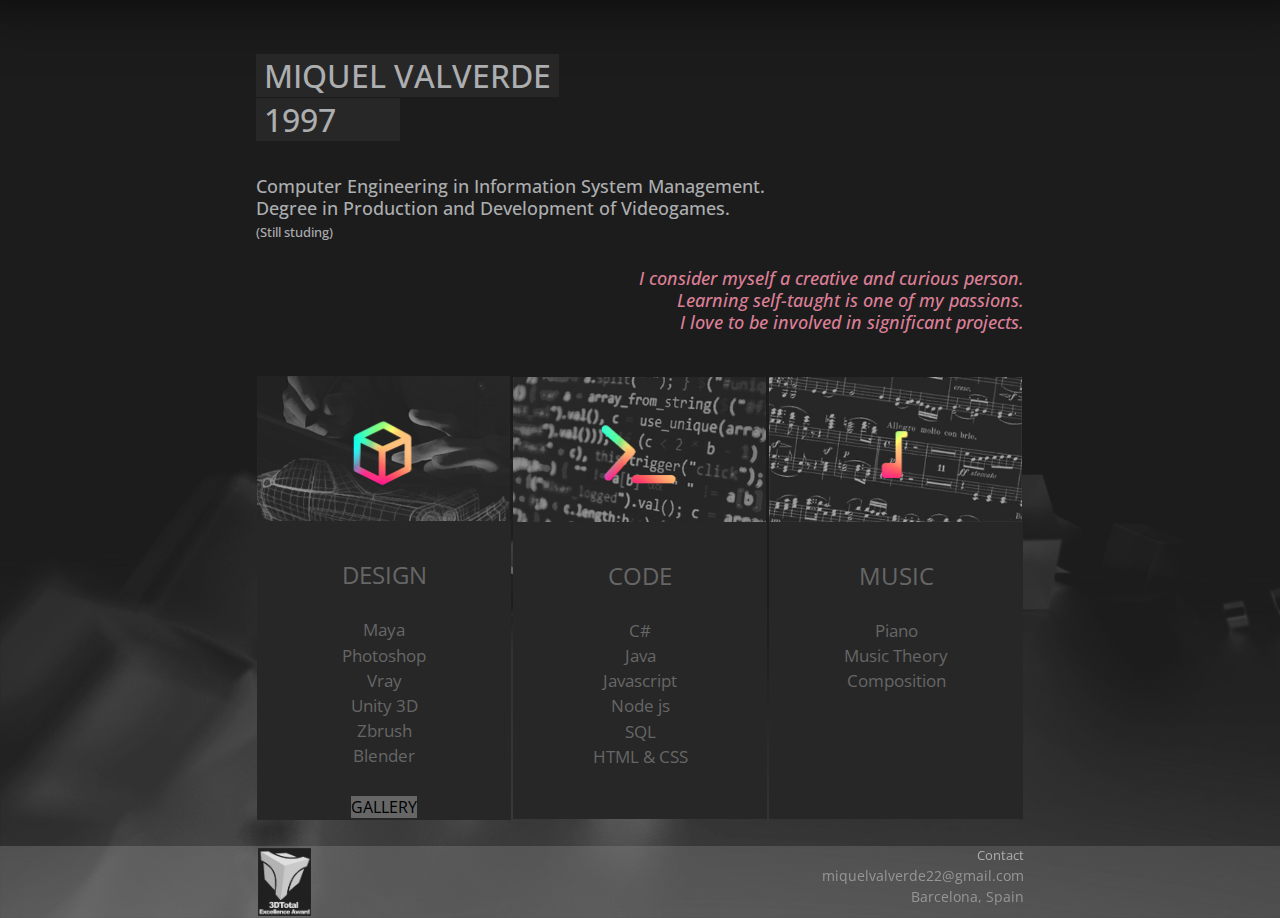
==== commit 84f0d761: "v6" ====
--- a/index.html
+++ b/index.html
@@ -34,9 +34,9 @@
                 <div class="col-md-4  col-sm-4 col-lg-4 col-xl-4 p-0"></div>
                 <div class="col-md-4  col-sm-4 col-lg-4 col-xl-4 p-0"></div>
                 <div class="col-md-8  col-sm-8 col-lg-8 col-xl-8 p-0" style="text-align: right;">
-                    <h2 style="text-align: right; line-height: 125%;  font-size: 1.1em; font-family: 'Open Sans', sans-serif; font-style: italic;">I consider myself a creative and curious person.<br/>
-                        Learning self-taught is one of my passions,
-                        and I would love to be involved in significant projects.</h2>
+                    <h2 style="text-align: right; line-height: 125%;  font-size: 1.1em; font-family: 'Open Sans', sans-serif; font-style: italic; color: #dc7f97;">I consider myself a creative and curious person.<br/>
+                        Learning self-taught is one of my passions.<br/>
+                        I love to be involved in significant projects.</h2>
                 </div>
             </div>
         </div>
@@ -51,7 +51,7 @@
                     </label>
                     <img id="icid" class="center-block img-fluid side-buffer" src="myCSS/myIMG/design_ic2.png" style="position: absolute; transform: scale(.7) translateY(-10px); top: 0; pointer-events: none;"/>
                     <p id="descriptions" class="text-center side-buffer" style="position: absolute; line-height: normal; color: white; pointer-events: none;">
-                        Since I was 12 I always loved design and being creative. That's how I got into the 3D graphics world.
+                        Since I was 12 I've been loving design. That's how I got into the 3D graphics world.
                     </p>
                     <p class="text-center side-buffer top-buffer" style="background-color: #272727;"><br/>DESIGN</p>
                     <p class="text-center top-buffer-fix side-buffer knowledge" style="background-color: #272727;">
@@ -97,7 +97,7 @@
                     </label>
                     <img id="icid" class="center-block img-fluid side-buffer" src="myCSS/myIMG/music_ic2.png" style="position: absolute; transform: scale(.7) translateY(-10px); top: 0; pointer-events: none;"/>
                     <p id="descriptions" class="text-center side-buffer " style="position: absolute; line-height: normal; color: white; pointer-events: none;">
-                        When I was 10, I studied music theory and I played the piano. I still love it.
+                        For 5 years I've been studying music theory and piano. Lately I like composing on my own.
                     </p>
                     <p class="text-center side-buffer top-buffer" style="background-color: #272727;"><br/>MUSIC</p>
                     <p class="text-center top-buffer-fix side-buffer knowledge" style=" background-color: #272727;">
--- a/myCSS/index.css
+++ b/myCSS/index.css
@@ -59,7 +59,7 @@
     height: 50px;
 
 }  :checked + label.code_lbl img {
-       background: url("myIMG/gradLine_bg.jpg");
+       background: url("myIMG/grad_bg.jpg");
        background-size: 50%;
        background-repeat: no-repeat;
        filter: contrast(1.2);
@@ -81,7 +81,7 @@
     height: 50px;
 
 }  :checked + label.design_lbl img {
-       background: url("myIMG/gradLine_bg.jpg");
+       background: url("myIMG/grad_bg.jpg");
        background-size: 50%;
        background-repeat: no-repeat;
        filter: contrast(1.2);
@@ -103,7 +103,7 @@
     height: 50px;
 
 }  :checked + label.music_lbl img {
-       background: url("myIMG/gradLine_bg.jpg");
+       background: url("myIMG/grad_bg.jpg");
        background-size: 50%;
        background-repeat: no-repeat;
        filter: contrast(1.2);
